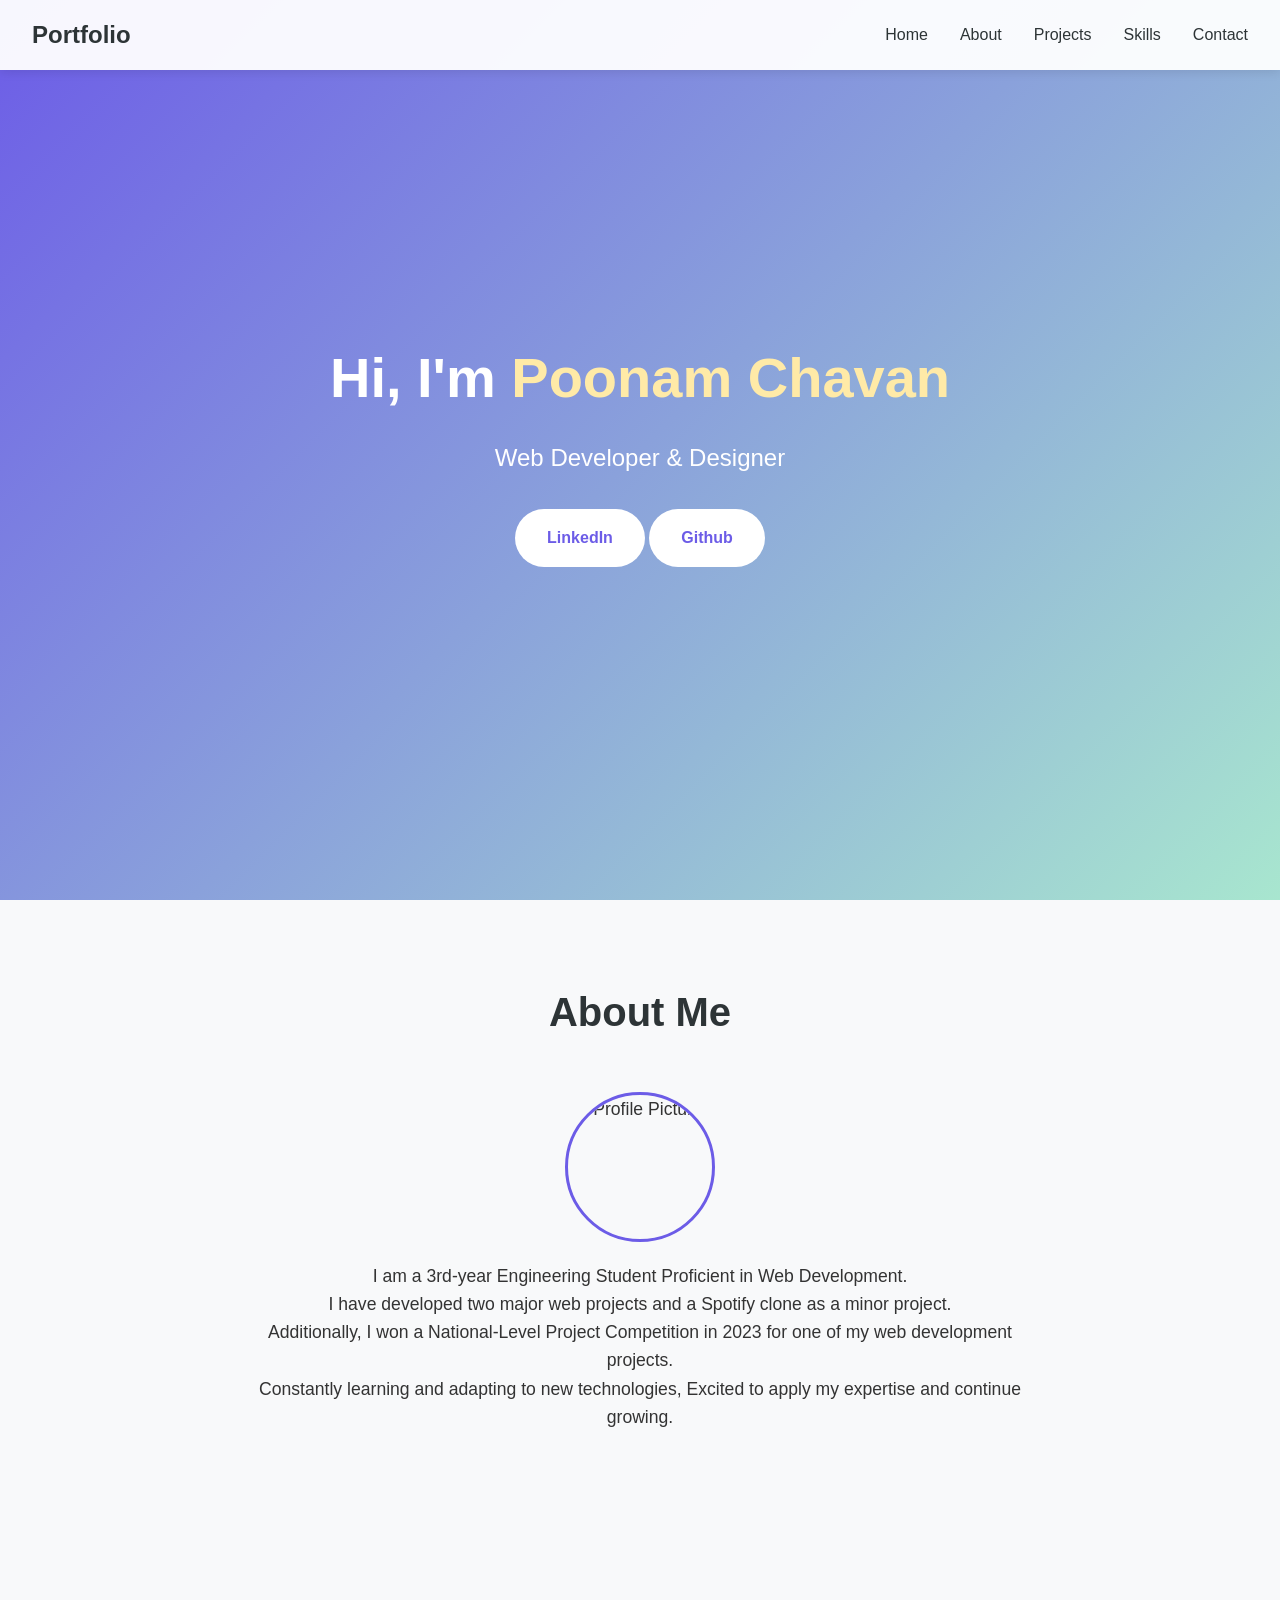
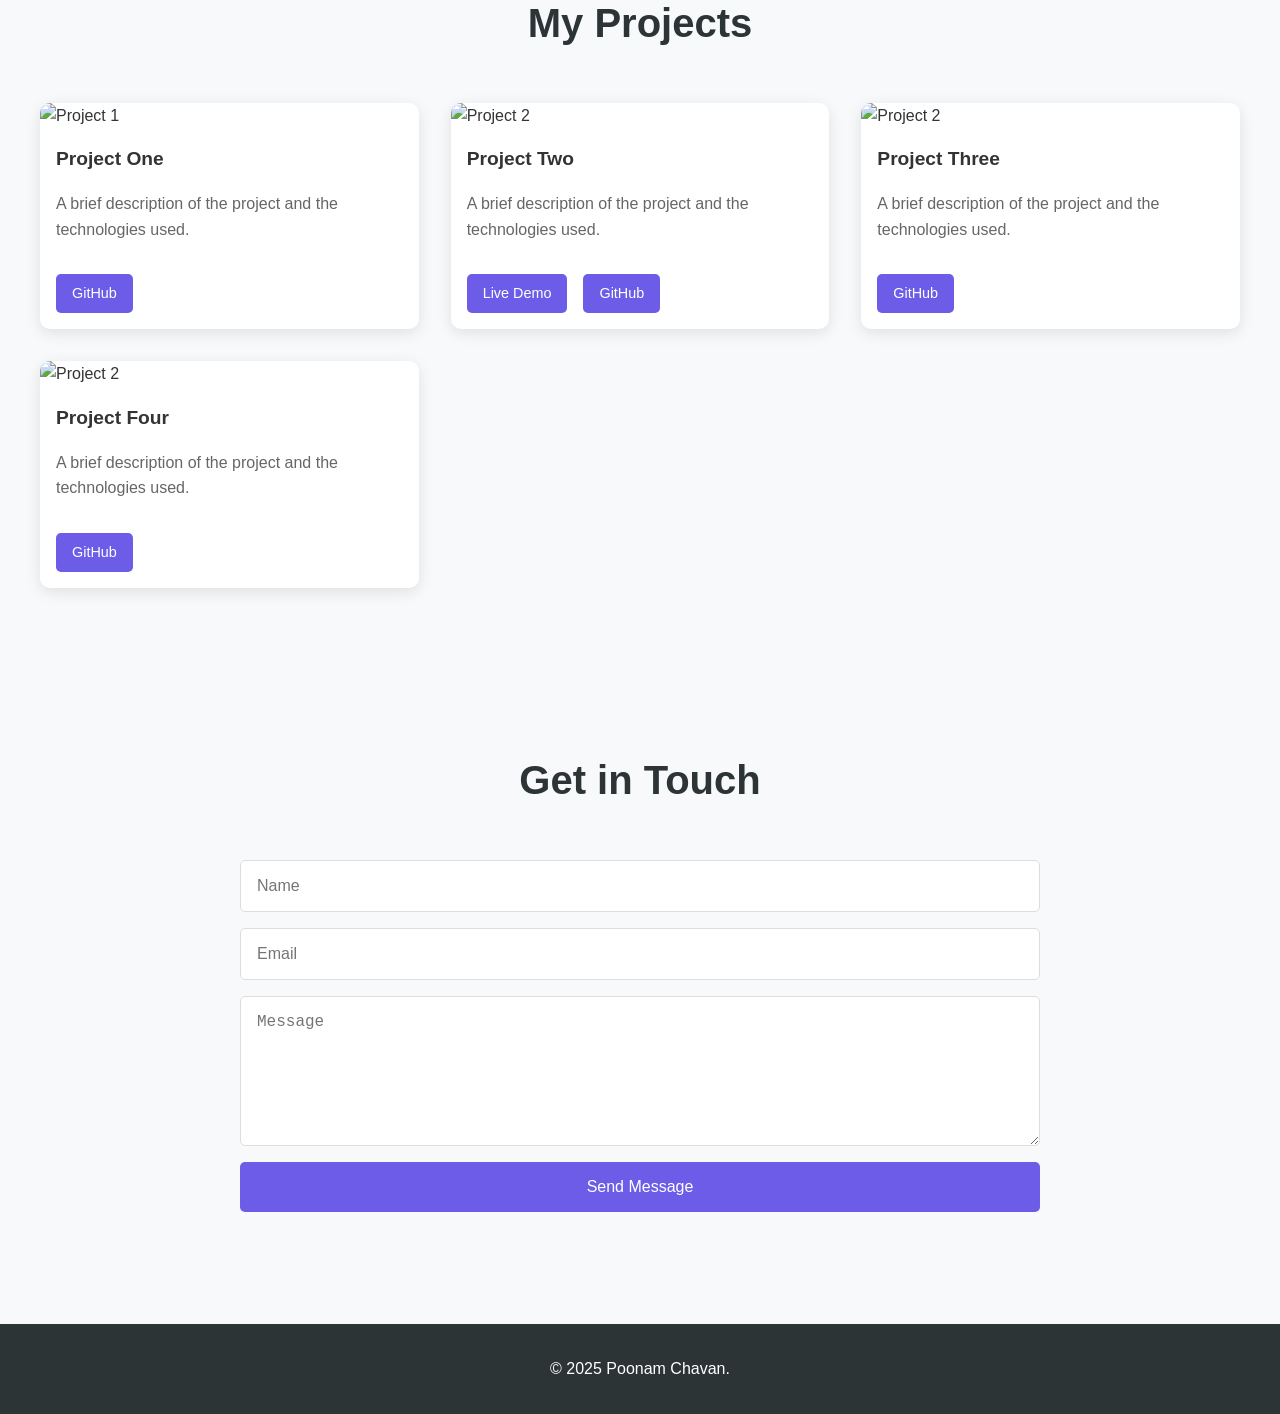
==== port.html @ b061b8d3 "ADDED FILES" ====
<!DOCTYPE html>
<html lang="en">
<head>
    <meta charset="UTF-8">
    <meta name="viewport" content="width=device-width, initial-scale=1.0">
    <title>My Portfolio</title>
    <link rel="stylesheet" href="port.css">
    <link rel="stylesheet" href="https://cdnjs.cloudflare.com/ajax/libs/font-awesome/6.4.0/css/all.min.css">
</head>
<body>
    <nav class="navbar">
        <div class="logo">Portfolio</div>
        <ul class="nav-links">
            <li><a href="#home">Home</a></li>
            <li><a href="#about">About</a></li>
            <li><a href="#projects">Projects</a></li>
            <li><a href="#skills">Skills</a></li>
            <li><a href="#contact">Contact</a></li>
        </ul>
    </nav>

    <section id="home" class="hero">
        <div class="hero-content">
            <h1>Hi, I'm <span class="highlight">Poonam Chavan</span></h1>
            
            <p class="tagline">Web Developer & Designer</p>
            <a href="https://www.linkedin.com/in/poonam-chavan0207" class="cta-button" target="_blank">LinkedIn</a>
            <a href="https://github.com/Poonam-0207" class="cta-button" target="_blank">Github</a>
        </div>
    </section>

    <section id="about" class="about">
        <h2>About Me</h2>
        <div class="about-content">
            <img src="poonam.jpg" alt="Profile Picture" class="profile-pic">  
            
            <div class="about-text">
                
                <p>I am a 3rd-year Engineering Student Proficient in Web Development.<br> I have developed two major web projects and a Spotify clone as a minor project. <br>Additionally, I won a National-Level Project Competition in 2023 for one of my web development projects. <br>Constantly learning and adapting to new technologies, Excited to apply my expertise and continue growing.</p>
            </div>
        </div>
    </section>

    <section id="projects" class="projects">
        <h2>My Projects</h2>
        <div class="project-grid">
            <div class="project-card">
                <img src="https://via.placeholder.com/350x200" alt="Project 1">
                <h3>Project One</h3>
                <p>A brief description of the project and the technologies used.</p>
                <div class="project-links">
                    
                    <a href="#" class="project-link">GitHub</a>
                </div>
            </div>
            <div class="project-card">
                <img src="https://via.placeholder.com/350x200" alt="Project 2">
                <h3>Project Two</h3>
                <p>A brief description of the project and the technologies used.</p>
                <div class="project-links">
                    <a href="https://poonam-0207.github.io/Spotify/" class="project-link" target="_blank">Live Demo</a>
                    <a href="https://github.com/Poonam-0207/Spotify.git" class="project-link" target="_blank">GitHub</a>
                </div>
            </div>
            <div class="project-card">
                <img src="https://via.placeholder.com/350x200" alt="Project 2">
                <h3>Project Three</h3>
                <p>A brief description of the project and the technologies used.</p>
                <div class="project-links">
                    <a href="https://github.com/Poonam-0207/Spotify.git" class="project-link" target="_blank">GitHub</a>
                </div>
            </div>
            <div class="project-card">
                <img src="https://via.placeholder.com/350x200" alt="Project 2">
                <h3>Project Four</h3>
                <p>A brief description of the project and the technologies used.</p>
                <div class="project-links">
                    <a href="https://github.com/Poonam-0207/Spotify.git" class="project-link" target="_blank">GitHub</a>
                </div>
            </div>
        </div>
    </section>

    <section id="contact" class="contact">
        <h2>Get in Touch</h2>
        <div class="contact-content">
            <form class="contact-form" onsubmit="return validateForm(event)">
                <input type="text" id="name" placeholder="Name" required>
                <input type="email" id="email" placeholder="Email" required>
                <textarea id="message" placeholder="Message" required></textarea>
                <button type="submit" class="submit-btn">Send Message</button>
            </form>
            <p id="success-message" class="success-message"></p>
        </div>
    </section>

    <footer>
        <p>&copy; 2025 Poonam Chavan.</p>
        </footer>

    <script src="script.js"></script>
</body>
</html>
---- port.css ----
/* Reset and base styles */
* {
    margin: 0;
    padding: 0;
    box-sizing: border-box;
}

html {
    scroll-behavior: smooth;
}

body {
    font-family: 'Segoe UI', Tahoma, Geneva, Verdana, sans-serif;
    line-height: 1.6;
    color: #333;
    background-color: #f8f9fa;
}

/* Navigation */
.navbar {
    position: fixed;
    top: 0;
    width: 100%;
    background-color: rgba(255, 255, 255, 0.95);
    padding: 1rem 2rem;
    display: flex;
    justify-content: space-between;
    align-items: center;
    box-shadow: 0 2px 10px rgba(0, 0, 0, 0.1);
    z-index: 1000;
}

.logo {
    font-size: 1.5rem;
    font-weight: bold;
    color: #2d3436;
}

.nav-links {
    display: flex;
    list-style: none;
    gap: 2rem;
}

.nav-links a {
    text-decoration: none;
    color: #2d3436;
    font-weight: 500;
    transition: color 0.3s ease;
}

.nav-links a:hover {
    color: #0984e3;
}

/* Hero Section */
.hero {
    height: 100vh;
    display: flex;
    align-items: center;
    justify-content: center;
    background: linear-gradient(135deg, #6c5ce7, #a8e6cf);
    color: white;
    text-align: center;
    padding: 0 1rem;
}

.hero-content h1 {
    font-size: 3.5rem;
    margin-bottom: 1rem;
    animation: fadeInUp 1s ease;
}

.highlight {
    color: #ffeaa7;
}

.tagline {
    font-size: 1.5rem;
    margin-bottom: 2rem;
    animation: fadeInUp 1s ease 0.2s;
    opacity: 0;
    animation-fill-mode: forwards;
}

.cta-button {
    display: inline-block;
    padding: 1rem 2rem;
    background-color: #fff;
    color: #6c5ce7;
    text-decoration: none;
    border-radius: 30px;
    font-weight: bold;
    transition: transform 0.3s ease;
    animation: fadeInUp 1s ease 0.4s;
    opacity: 0;
    animation-fill-mode: forwards;
}

.cta-button:hover {
    transform: translateY(-3px);
}

/* Sections */
section {
    padding: 5rem 2rem;
}

h2 {
    text-align: center;
    font-size: 2.5rem;
    margin-bottom: 3rem;
    color: #2d3436;
}

/* About Section */
.about-content {
    max-width: 800px;
    margin: 0 auto;
    text-align: center;
    font-size: 1.1rem;
}

/* Projects Section */
.project-grid {
    display: grid;
    grid-template-columns: repeat(auto-fit, minmax(300px, 1fr));
    gap: 2rem;
    max-width: 1200px;
    margin: 0 auto;
}

.project-card {
    background: white;
    border-radius: 10px;
    overflow: hidden;
    box-shadow: 0 4px 15px rgba(0, 0, 0, 0.1);
    transition: transform 0.3s ease;
}

.project-card:hover {
    transform: translateY(-10px);
}

.project-card img {
    width: 100%;
    height: 200px;
    object-fit: cover;
}

.project-card h3 {
    padding: 1rem;
    font-size: 1.2rem;
}

.project-card p {
    padding: 0 1rem 1rem;
    color: #666;
}

.project-links {
    padding: 1rem;
    display: flex;
    gap: 1rem;
}

.project-link {
    padding: 0.5rem 1rem;
    background-color: #6c5ce7;
    color: white;
    text-decoration: none;
    border-radius: 5px;
    font-size: 0.9rem;
    transition: background-color 0.3s ease;
}

.project-link:hover {
    background-color: #5f4dd1;
}

/* Skills Section */
.skills-grid {
    display: grid;
    grid-template-columns: repeat(auto-fit, minmax(150px, 1fr));
    gap: 2rem;
    max-width: 1000px;
    margin: 0 auto;
}

.skill-card {
    background: white;
    padding: 2rem;
    border-radius: 10px;
    text-align: center;
    box-shadow: 0 4px 15px rgba(0, 0, 0, 0.1);
    transition: transform 0.3s ease;
}

.skill-card:hover {
    transform: translateY(-5px);
}

.skill-card i {
    font-size: 3rem;
    margin-bottom: 1rem;
    color: #6c5ce7;
}

/* Contact Section */
.contact-content {
    max-width: 800px;
    margin: 0 auto;
}

.contact-form {
    display: flex;
    flex-direction: column;
    gap: 1rem;
    margin-bottom: 2rem;
}

.contact-form input,
.contact-form textarea {
    padding: 1rem;
    border: 1px solid #ddd;
    border-radius: 5px;
    font-size: 1rem;
}

.contact-form textarea {
    height: 150px;
    resize: vertical;
}

.submit-btn {
    padding: 1rem 2rem;
    background-color: #6c5ce7;
    color: white;
    border: none;
    border-radius: 5px;
    cursor: pointer;
    font-size: 1rem;
    transition: background-color 0.3s ease;
}

.submit-btn:hover {
    background-color: #5f4dd1;
}

.social-links {
    display: flex;
    justify-content: center;
    gap: 2rem;
    margin-top: 2rem;
}

.social-links a {
    color: #2d3436;
    font-size: 1.5rem;
    transition: color 0.3s ease;
}

.social-links a:hover {
    color: #6c5ce7;
}

/* Footer */
footer {
    text-align: center;
    padding: 2rem;
    background-color: #2d3436;
    color: white;
}

/* Animations */
@keyframes fadeInUp {
    from {
        opacity: 0;
        transform: translateY(20px);
    }
    to {
        opacity: 1;
        transform: translateY(0);
    }
}

/* Media Queries */
@media (max-width: 768px) {
    .navbar {
        padding: 1rem;
    }

    .nav-links {
        display: none;
    }

    .hero-content h1 {
        font-size: 2.5rem;
    }

    .tagline {
        font-size: 1.2rem;
    }

    section {
        padding: 3rem 1rem;
    }

    h2 {
        font-size: 2rem;
    }
}
/* Profile Picture */
.profile-pic {
    display: block;
    margin: 0 auto;
    width: 150px;
    height: 150px;
    border-radius: 50%;
    border: 3px solid #6c5ce7;
    margin-bottom: 20px;
}

/* Success Message */
.success-message {
    color: green;
    font-weight: bold;
    display: none;
    text-align: center;
    margin-top: 10px;
}

/* Updated Contact Form */
.contact-form {
    display: flex;
    flex-direction: column;
    gap: 1rem;
}

.contact-form input,
.contact-form textarea {
    padding: 1rem;
    border: 1px solid #ddd;
    border-radius: 5px;
    font-size: 1rem;
    width: 100%;
}

.submit-btn {
    padding: 1rem 2rem;
    background-color: #6c5ce7;
    color: white;
    border: none;
    border-radius: 5px;
    cursor: pointer;
    font-size: 1rem;
    transition: background-color 0.3s ease;
}

.submit-btn:hover {
    background-color: #5f4dd1;
}

/* Updated Footer */
footer {
    text-align: center;
    padding: 2rem;
    background-color: #2d3436;
    color: white;
}
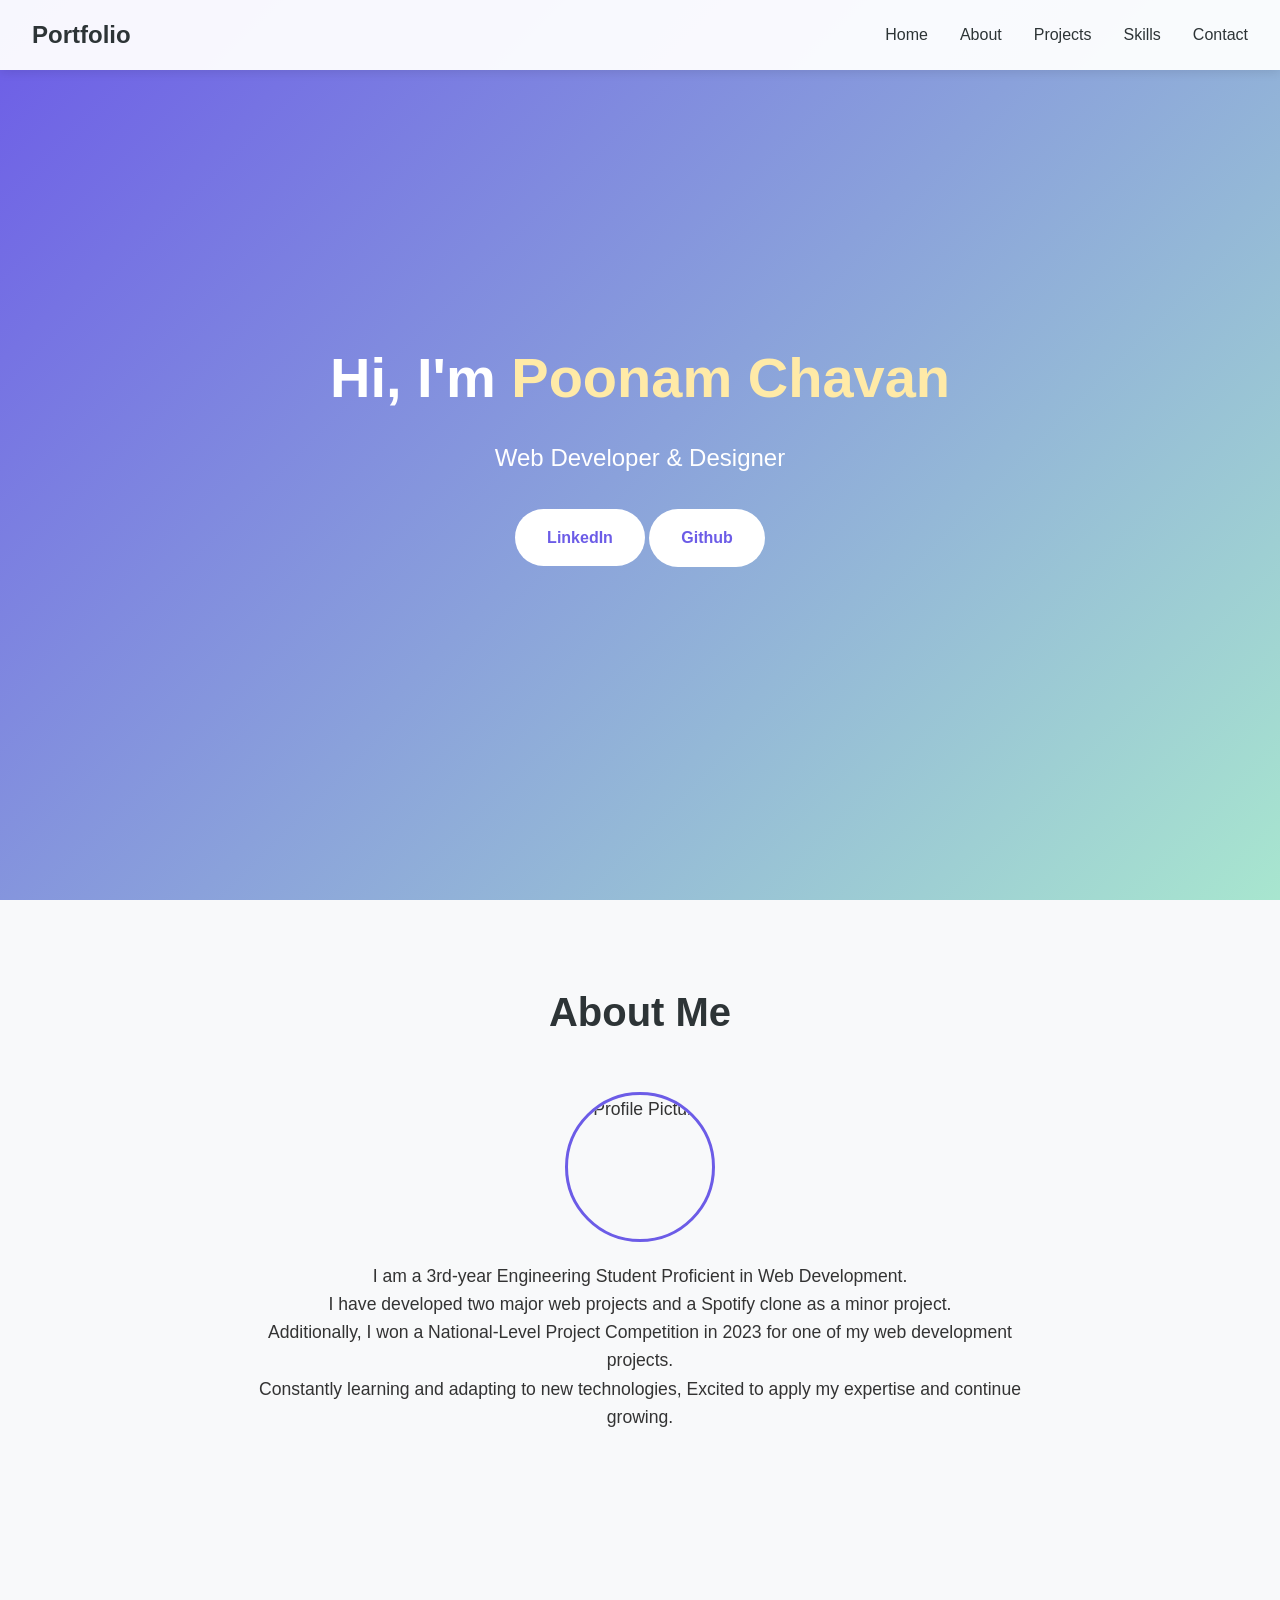
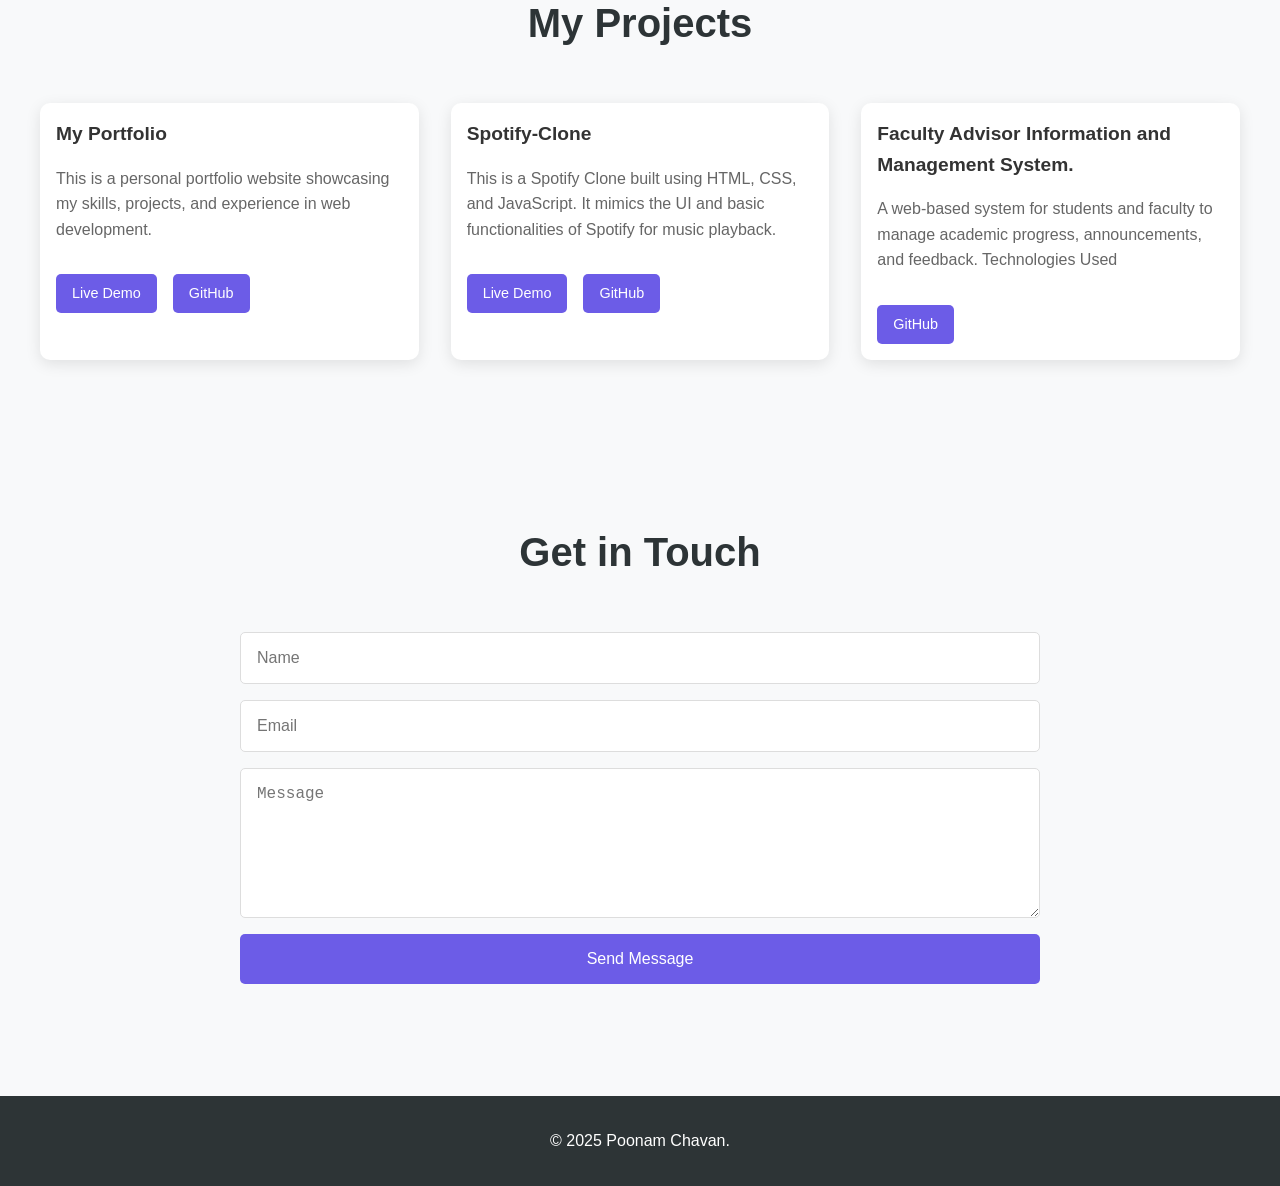
==== commit 4b3c9045: "ADDED FILES" ====
--- a/port.html
+++ b/port.html
@@ -45,37 +45,28 @@
         <h2>My Projects</h2>
         <div class="project-grid">
             <div class="project-card">
-                <img src="https://via.placeholder.com/350x200" alt="Project 1">
-                <h3>Project One</h3>
-                <p>A brief description of the project and the technologies used.</p>
+                <h3>My Portfolio</h3>
+                <p> This is a personal portfolio website showcasing my skills, projects, and experience in web development.</p>
                 <div class="project-links">
-                    
-                    <a href="#" class="project-link">GitHub</a>
+                    <a href="https://poonam-0207.github.io/portfolio/" class="project-link" target="_blank">Live Demo</a>
+                    <a href="https://github.com/Poonam-0207/portfolio.git" class="project-link">GitHub</a>
                 </div>
             </div>
             <div class="project-card">
-                <img src="https://via.placeholder.com/350x200" alt="Project 2">
-                <h3>Project Two</h3>
-                <p>A brief description of the project and the technologies used.</p>
+                <h3>Spotify-Clone</h3>
+                <p>This is a Spotify Clone built using HTML, CSS, and JavaScript. It mimics the UI and basic functionalities of Spotify for music playback.</p>
                 <div class="project-links">
                     <a href="https://poonam-0207.github.io/Spotify/" class="project-link" target="_blank">Live Demo</a>
                     <a href="https://github.com/Poonam-0207/Spotify.git" class="project-link" target="_blank">GitHub</a>
                 </div>
             </div>
             <div class="project-card">
-                <img src="https://via.placeholder.com/350x200" alt="Project 2">
-                <h3>Project Three</h3>
-                <p>A brief description of the project and the technologies used.</p>
+                <h3>Faculty Advisor Information and Management System.</h3>
+                <p>A web-based system for students and faculty to manage academic progress, announcements, and feedback.
+                    Technologies Used
+                    </p>
                 <div class="project-links">
-                    <a href="https://github.com/Poonam-0207/Spotify.git" class="project-link" target="_blank">GitHub</a>
-                </div>
-            </div>
-            <div class="project-card">
-                <img src="https://via.placeholder.com/350x200" alt="Project 2">
-                <h3>Project Four</h3>
-                <p>A brief description of the project and the technologies used.</p>
-                <div class="project-links">
-                    <a href="https://github.com/Poonam-0207/Spotify.git" class="project-link" target="_blank">GitHub</a>
+                    <a href="https://github.com/Poonam-0207/ProjectFac.git" class="project-link" target="_blank">GitHub</a>
                 </div>
             </div>
         </div>
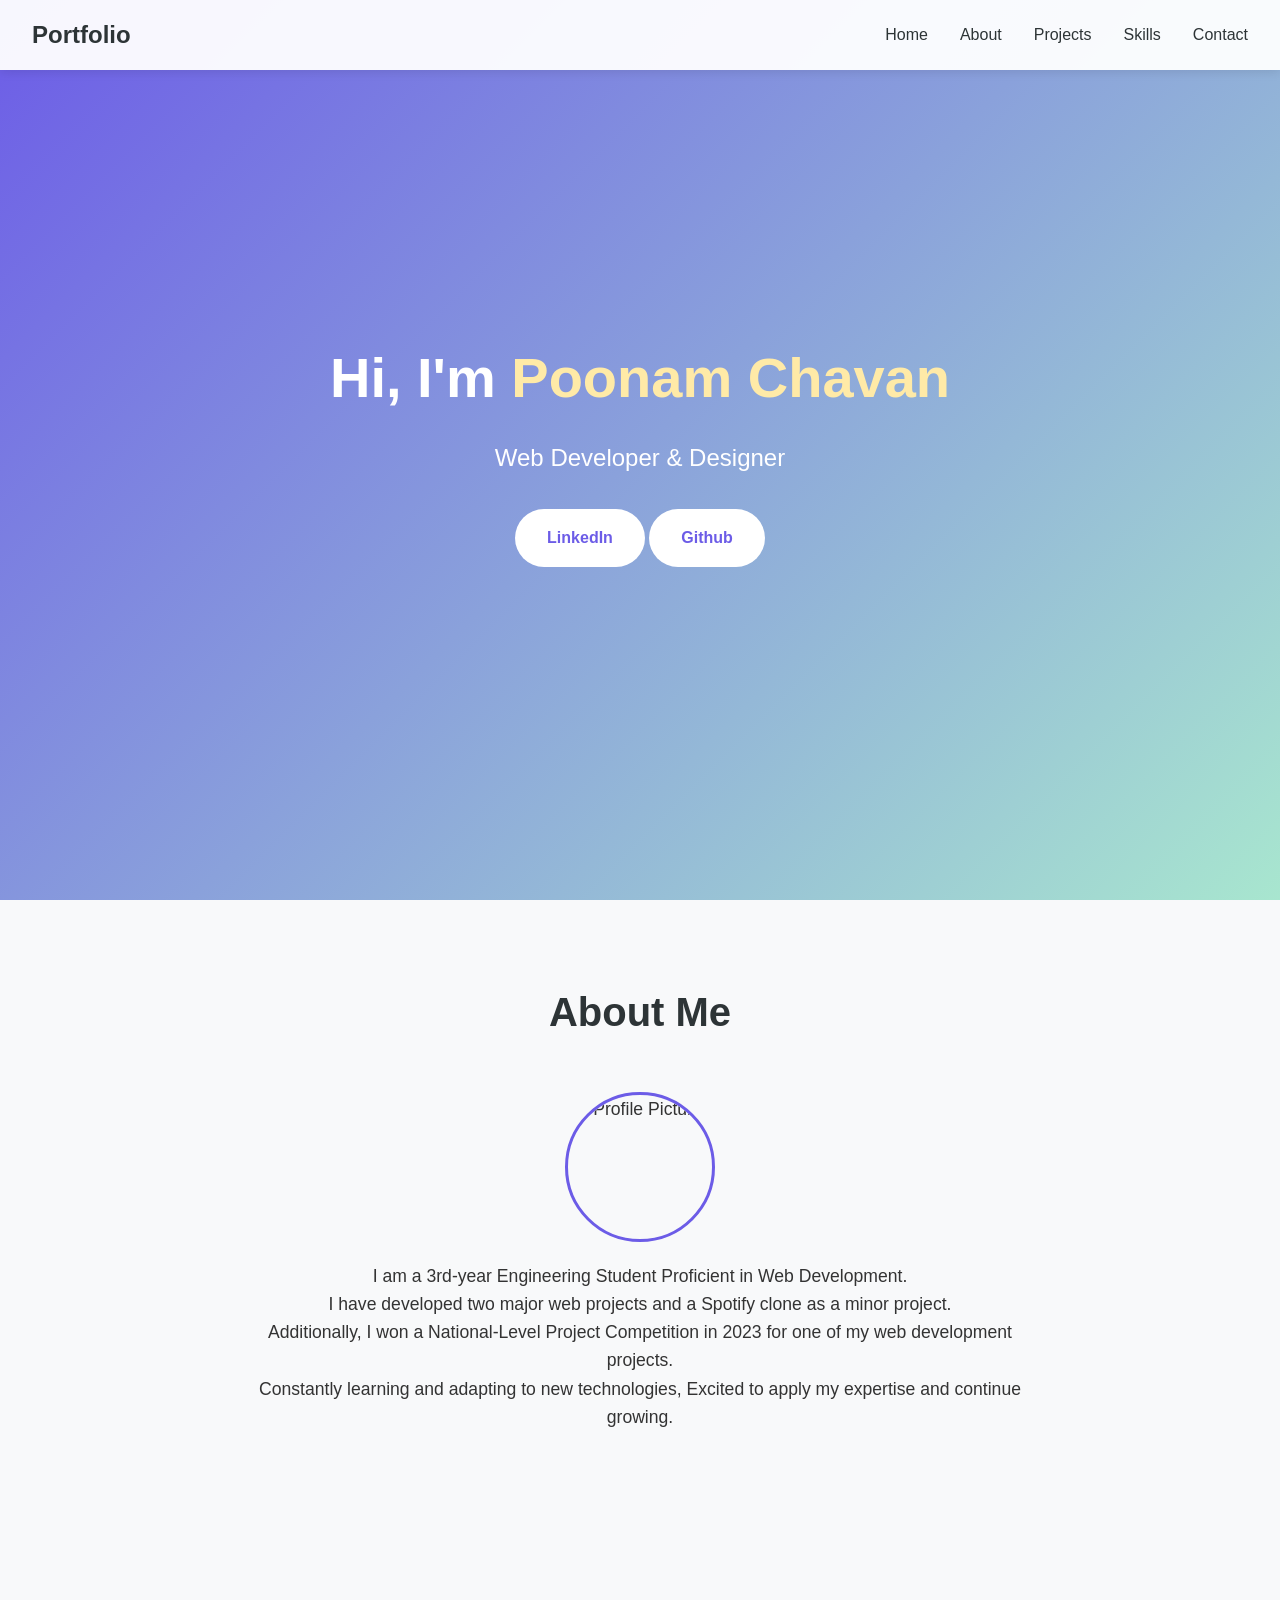
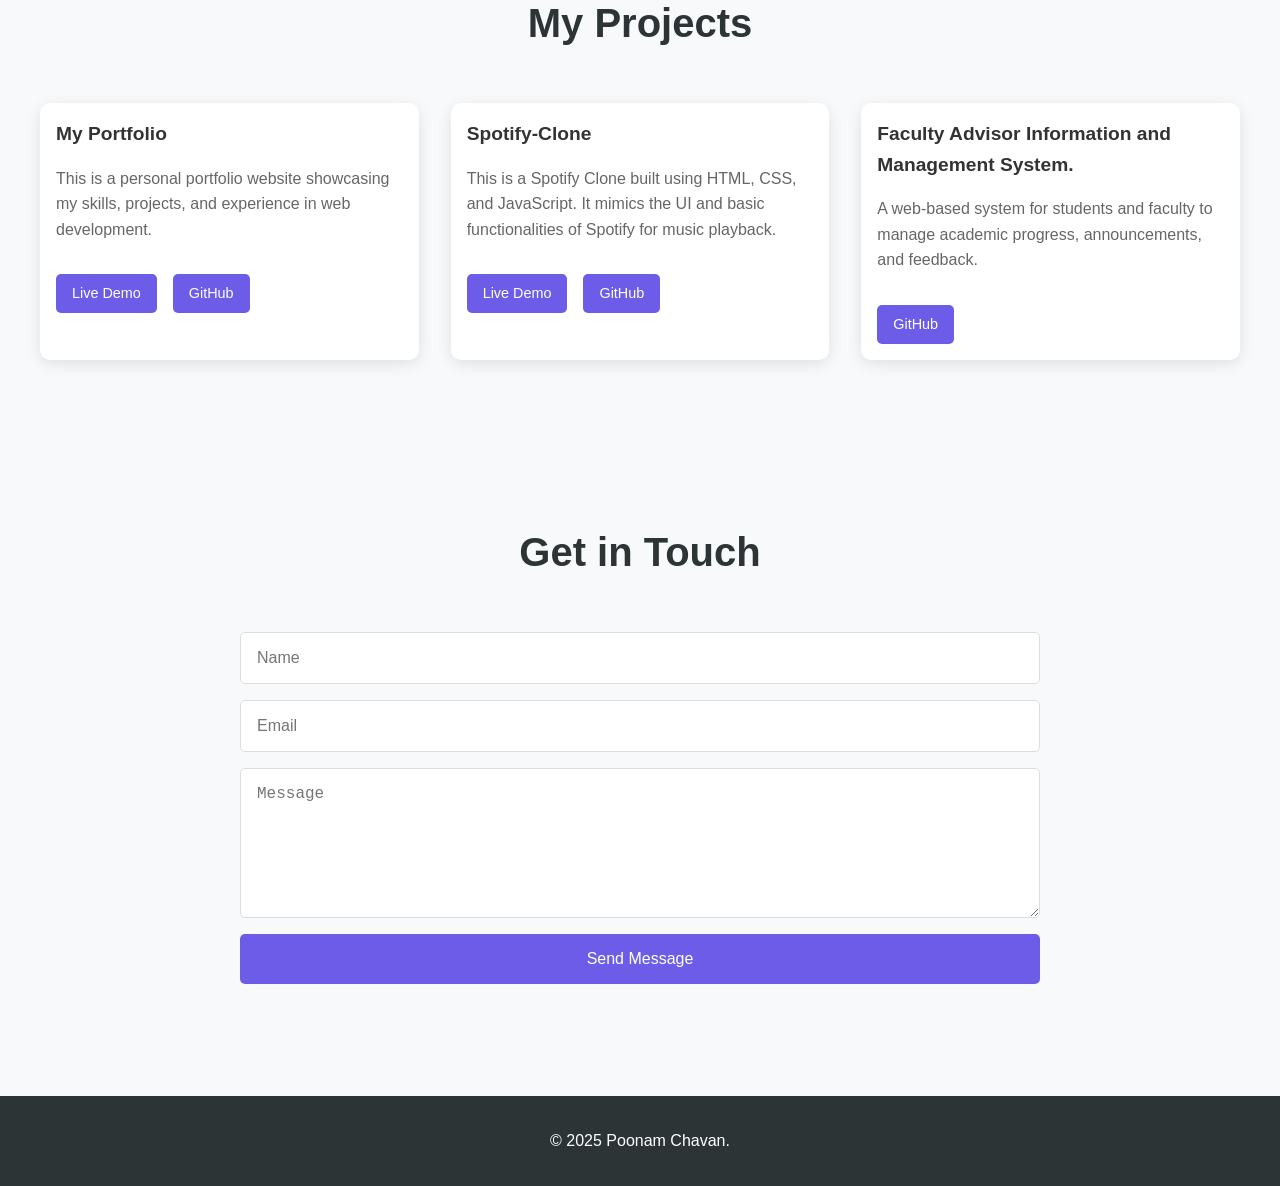
==== commit db16e2f6: "ADDED FILES" ====
--- a/port.html
+++ b/port.html
@@ -63,7 +63,6 @@
             <div class="project-card">
                 <h3>Faculty Advisor Information and Management System.</h3>
                 <p>A web-based system for students and faculty to manage academic progress, announcements, and feedback.
-                    Technologies Used
                     </p>
                 <div class="project-links">
                     <a href="https://github.com/Poonam-0207/ProjectFac.git" class="project-link" target="_blank">GitHub</a>
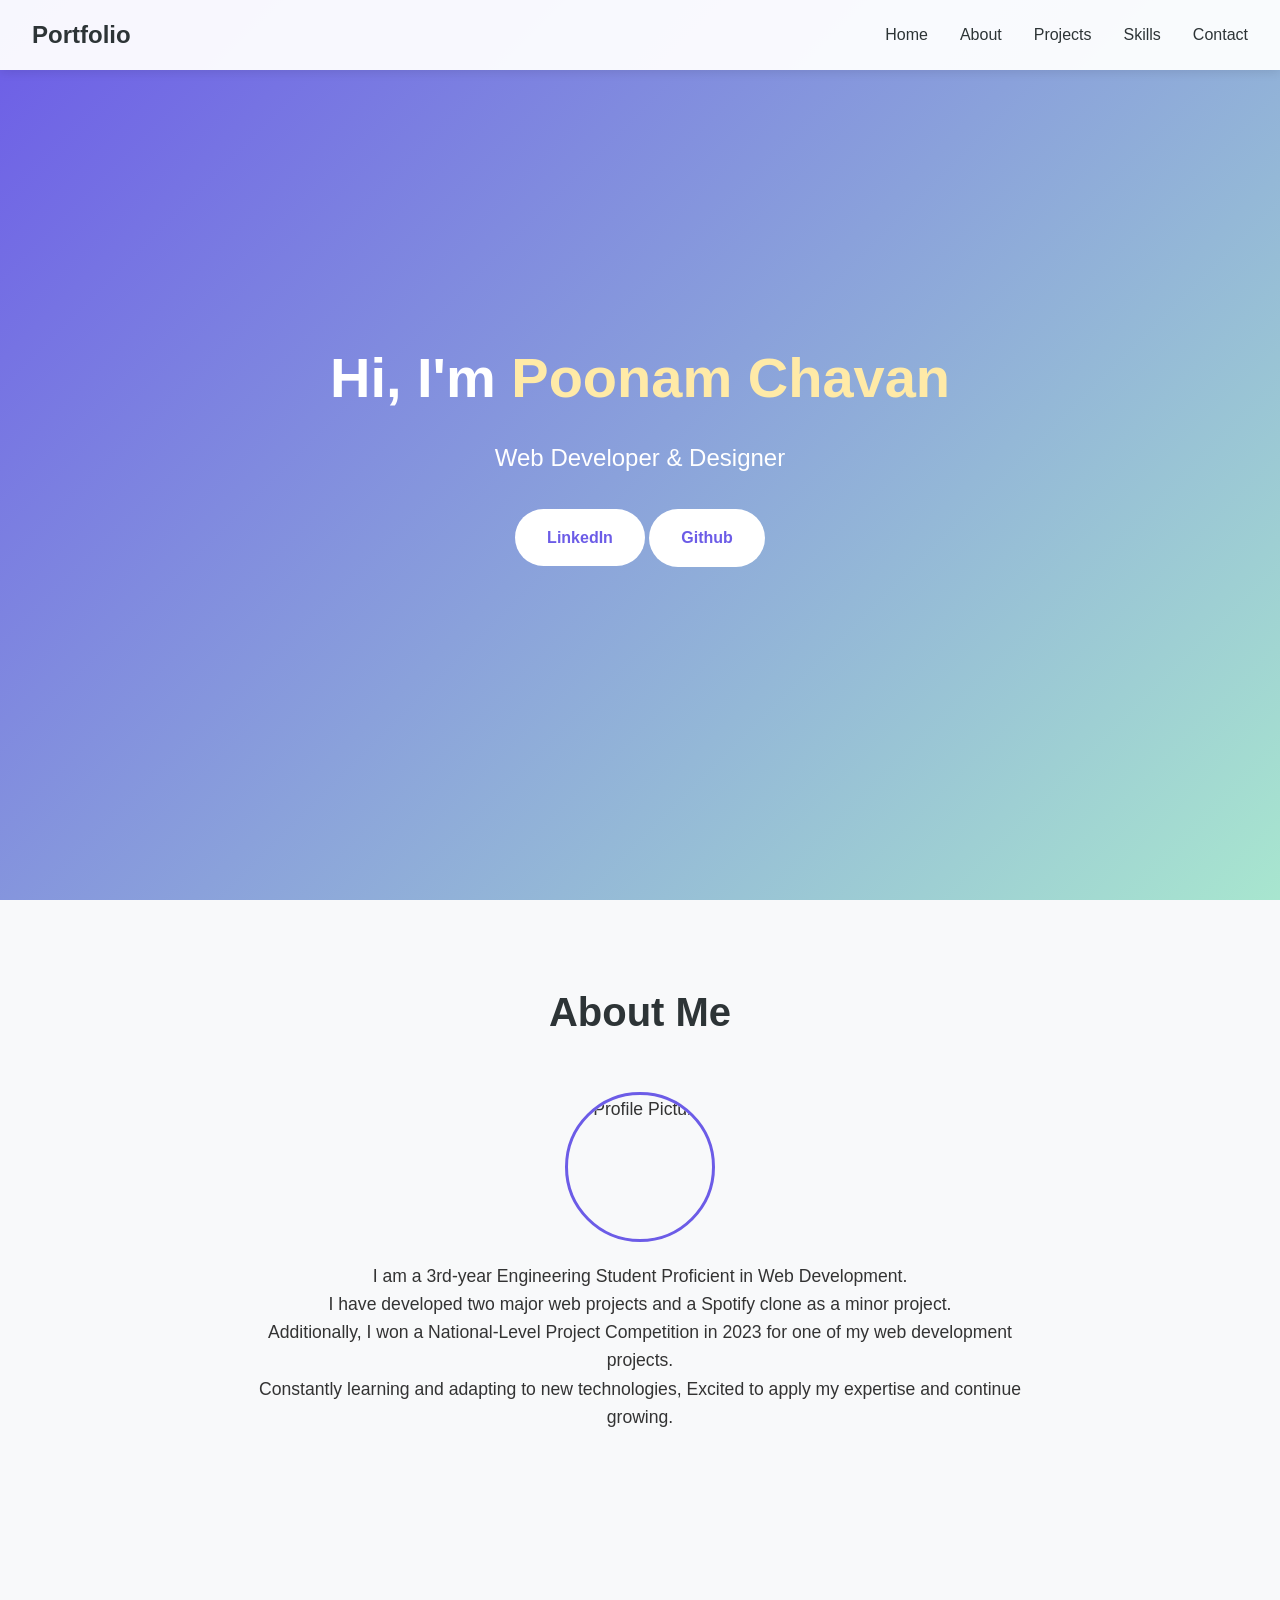
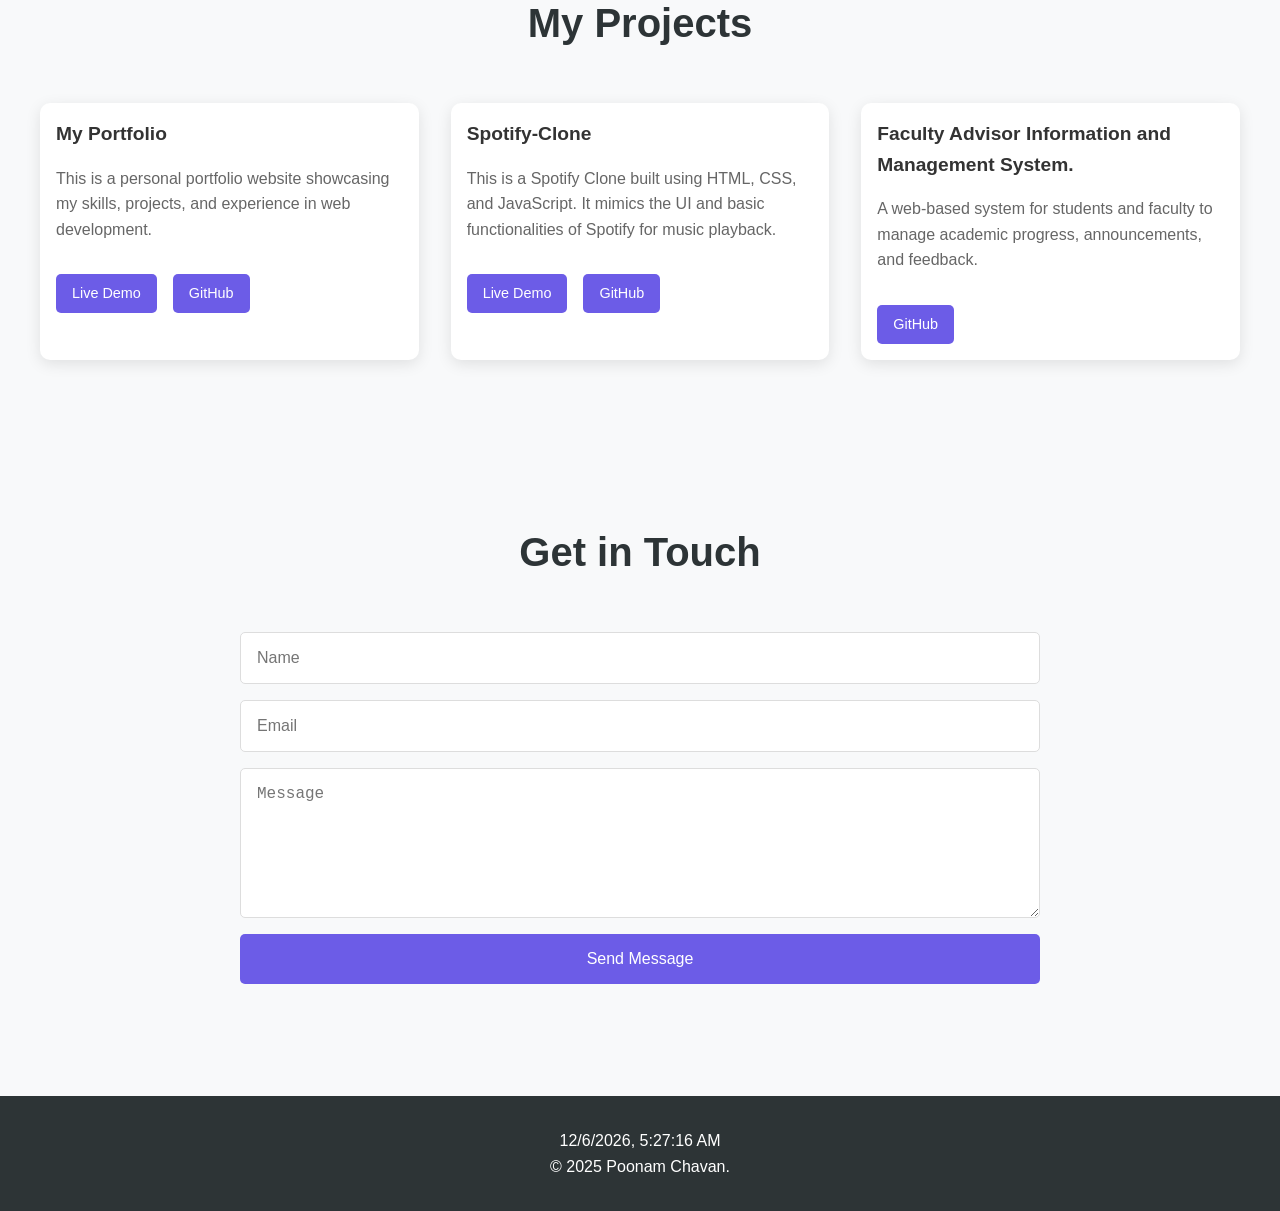
==== commit 5267599e: "ADDED FILES" ====
--- a/port.html
+++ b/port.html
@@ -85,6 +85,7 @@
     </section>
 
     <footer>
+        <div id="current-time"></div>
         <p>&copy; 2025 Poonam Chavan.</p>
         </footer>
 
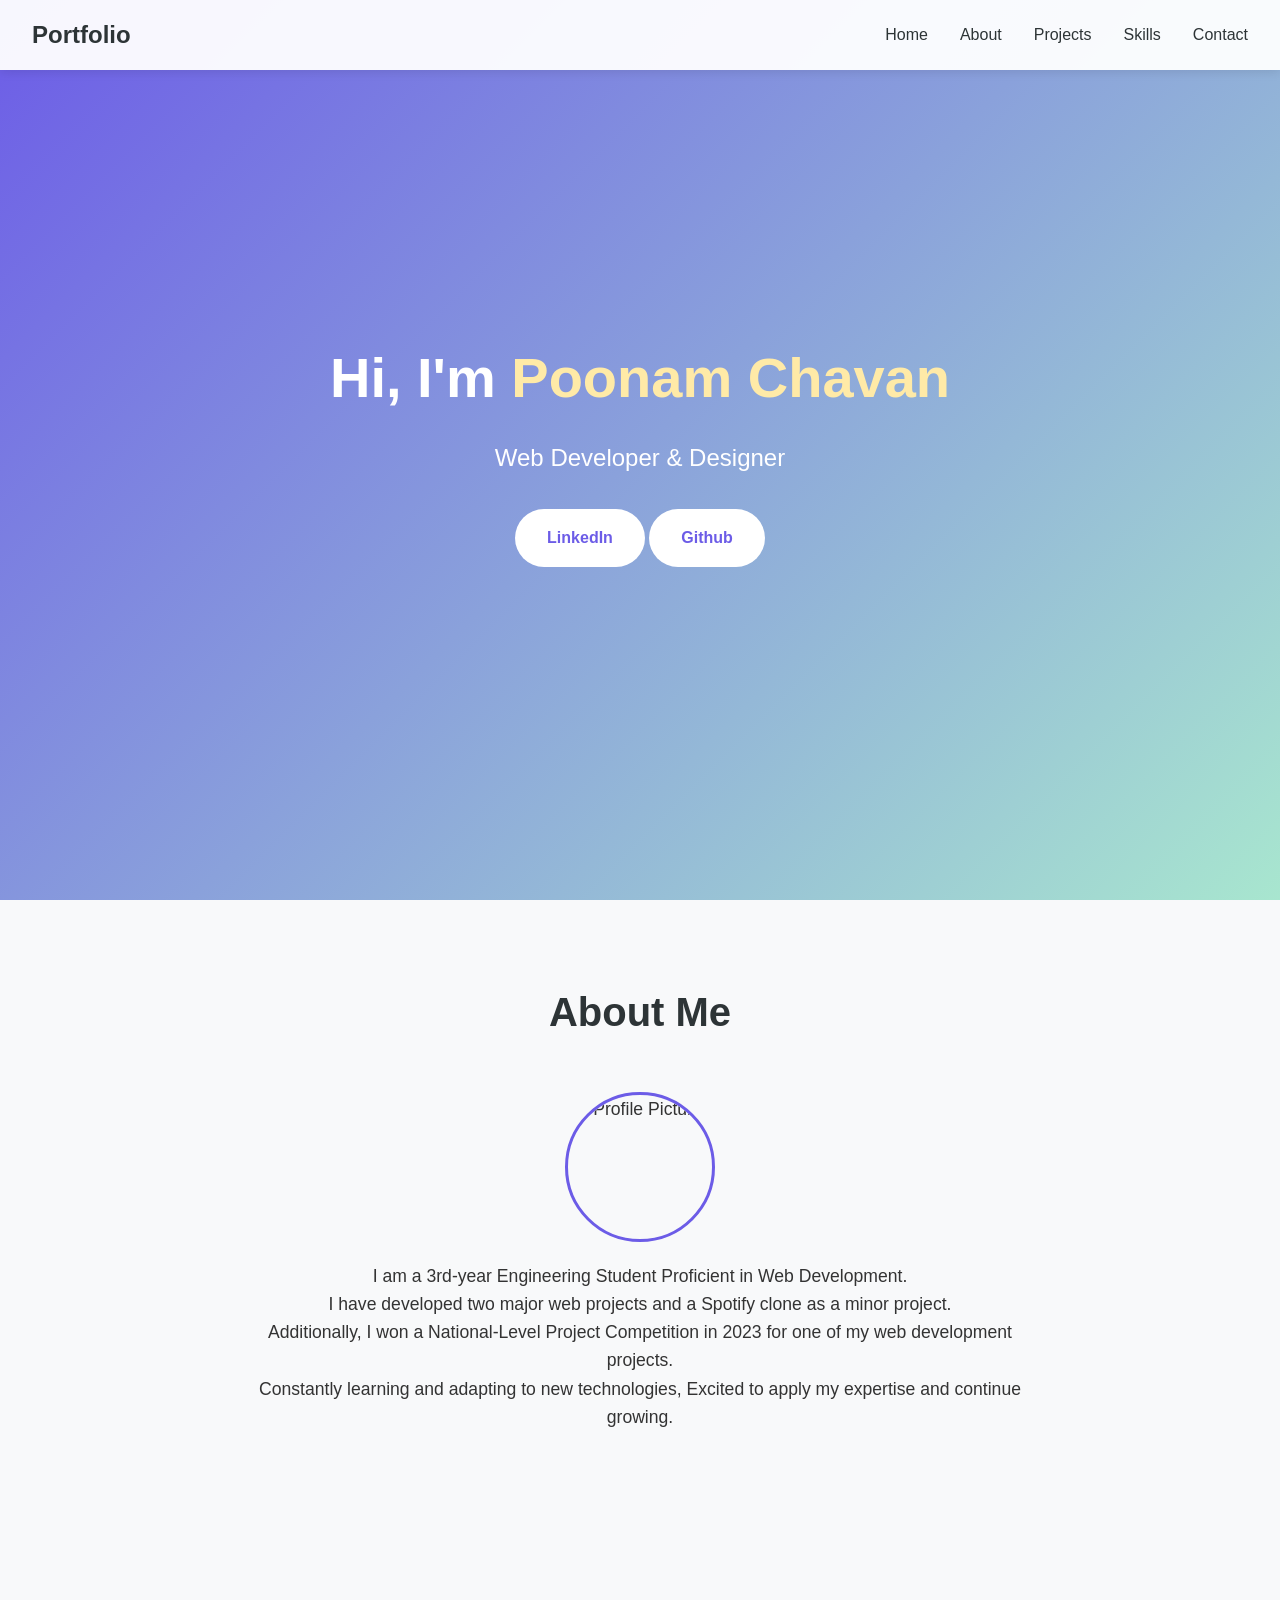
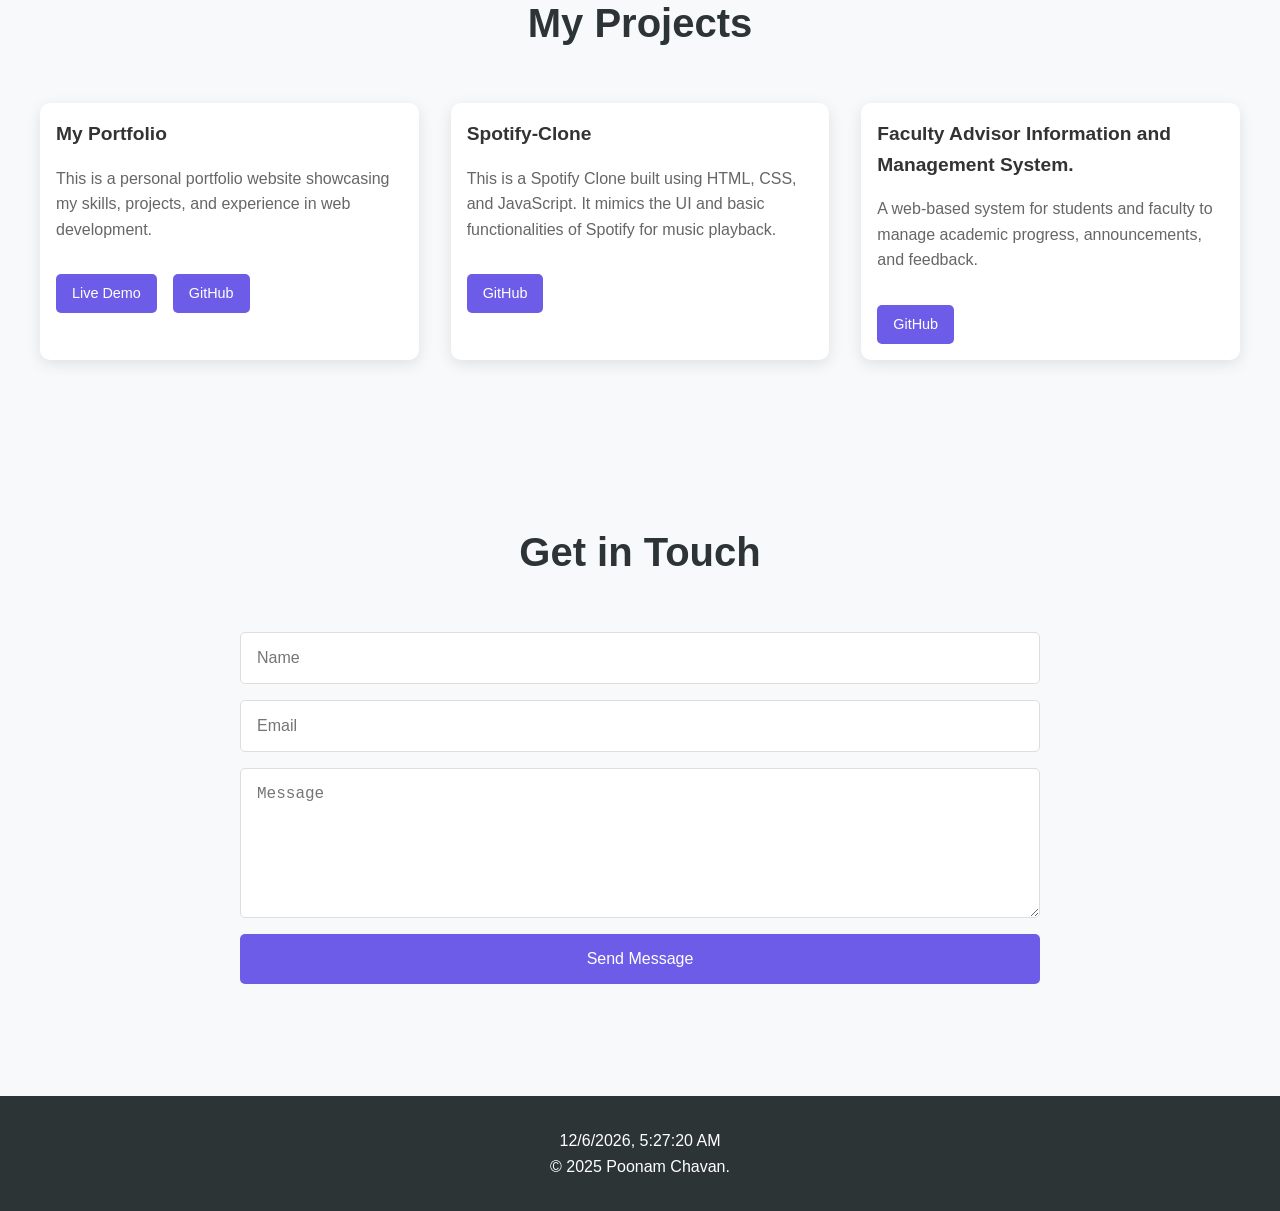
==== commit e360ab87: "ADDED FILES" ====
--- a/port.html
+++ b/port.html
@@ -56,7 +56,6 @@
                 <h3>Spotify-Clone</h3>
                 <p>This is a Spotify Clone built using HTML, CSS, and JavaScript. It mimics the UI and basic functionalities of Spotify for music playback.</p>
                 <div class="project-links">
-                    <a href="https://poonam-0207.github.io/Spotify/" class="project-link" target="_blank">Live Demo</a>
                     <a href="https://github.com/Poonam-0207/Spotify.git" class="project-link" target="_blank">GitHub</a>
                 </div>
             </div>
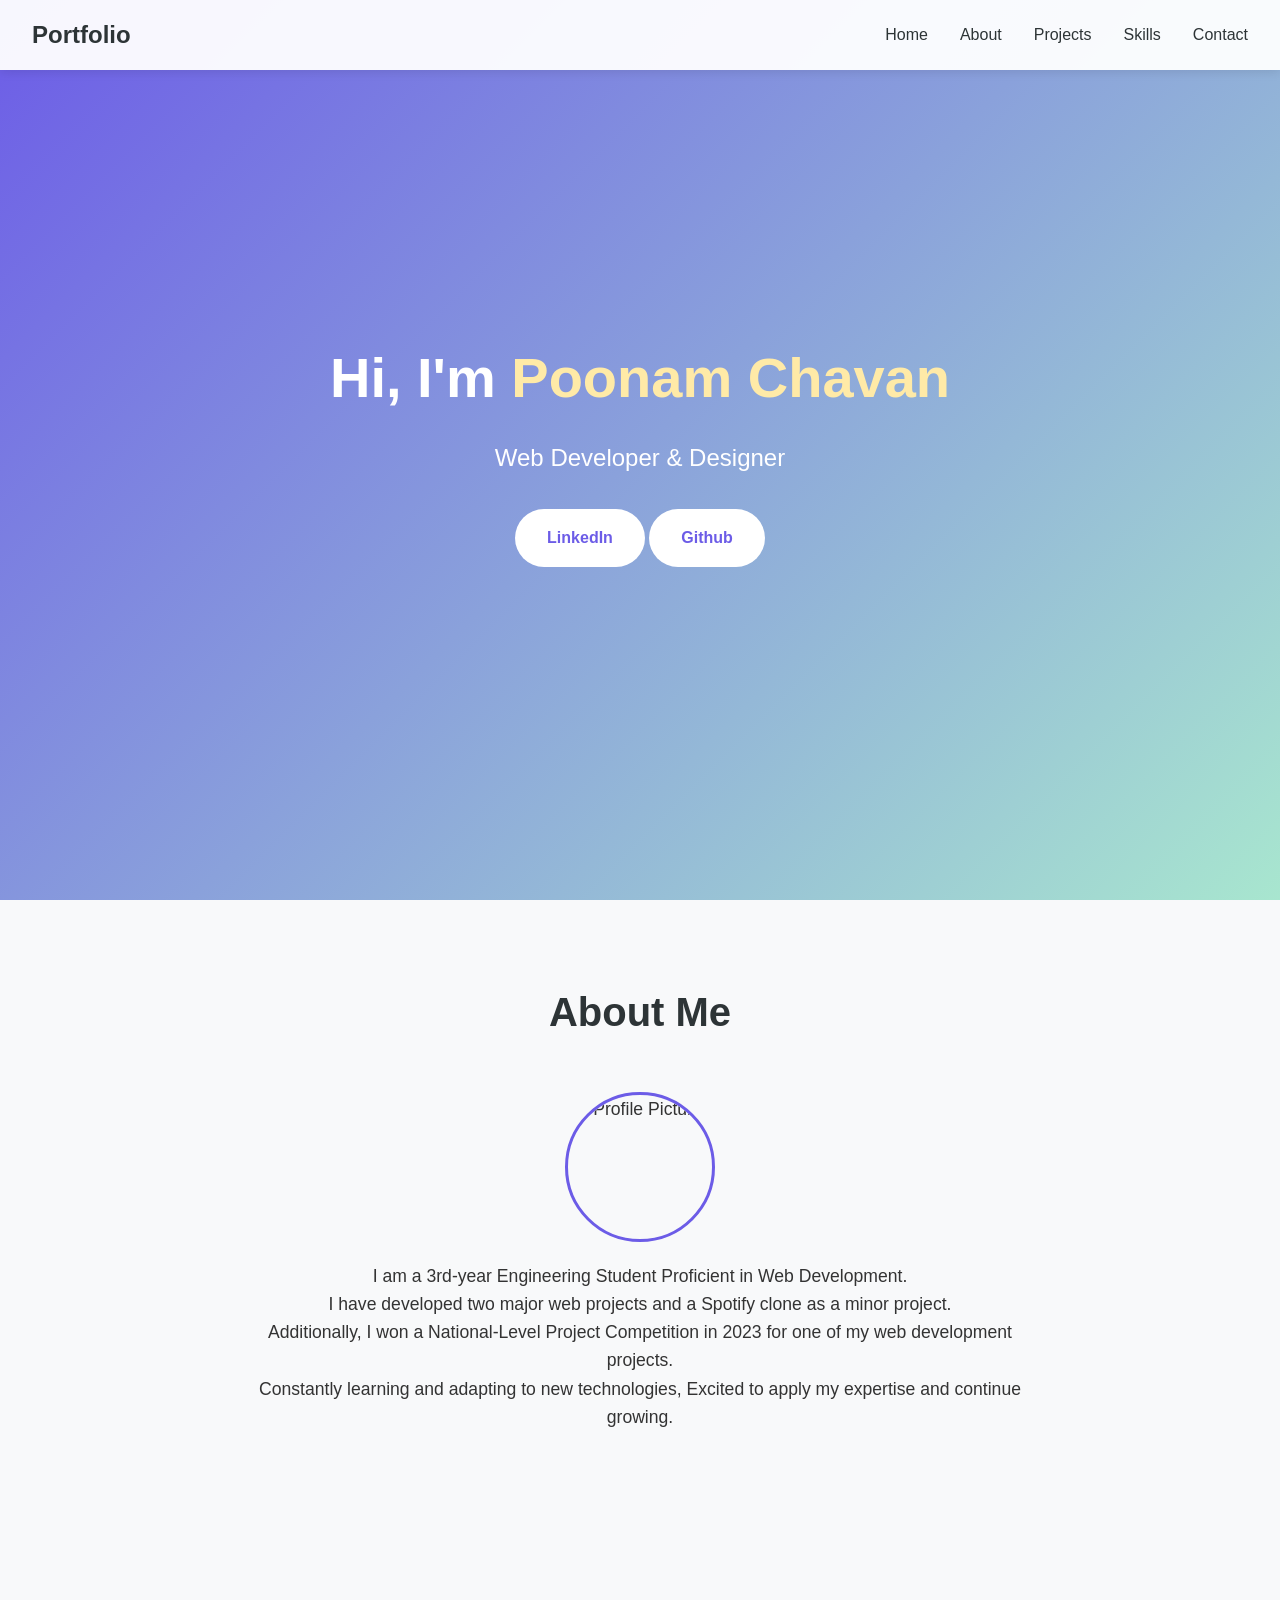
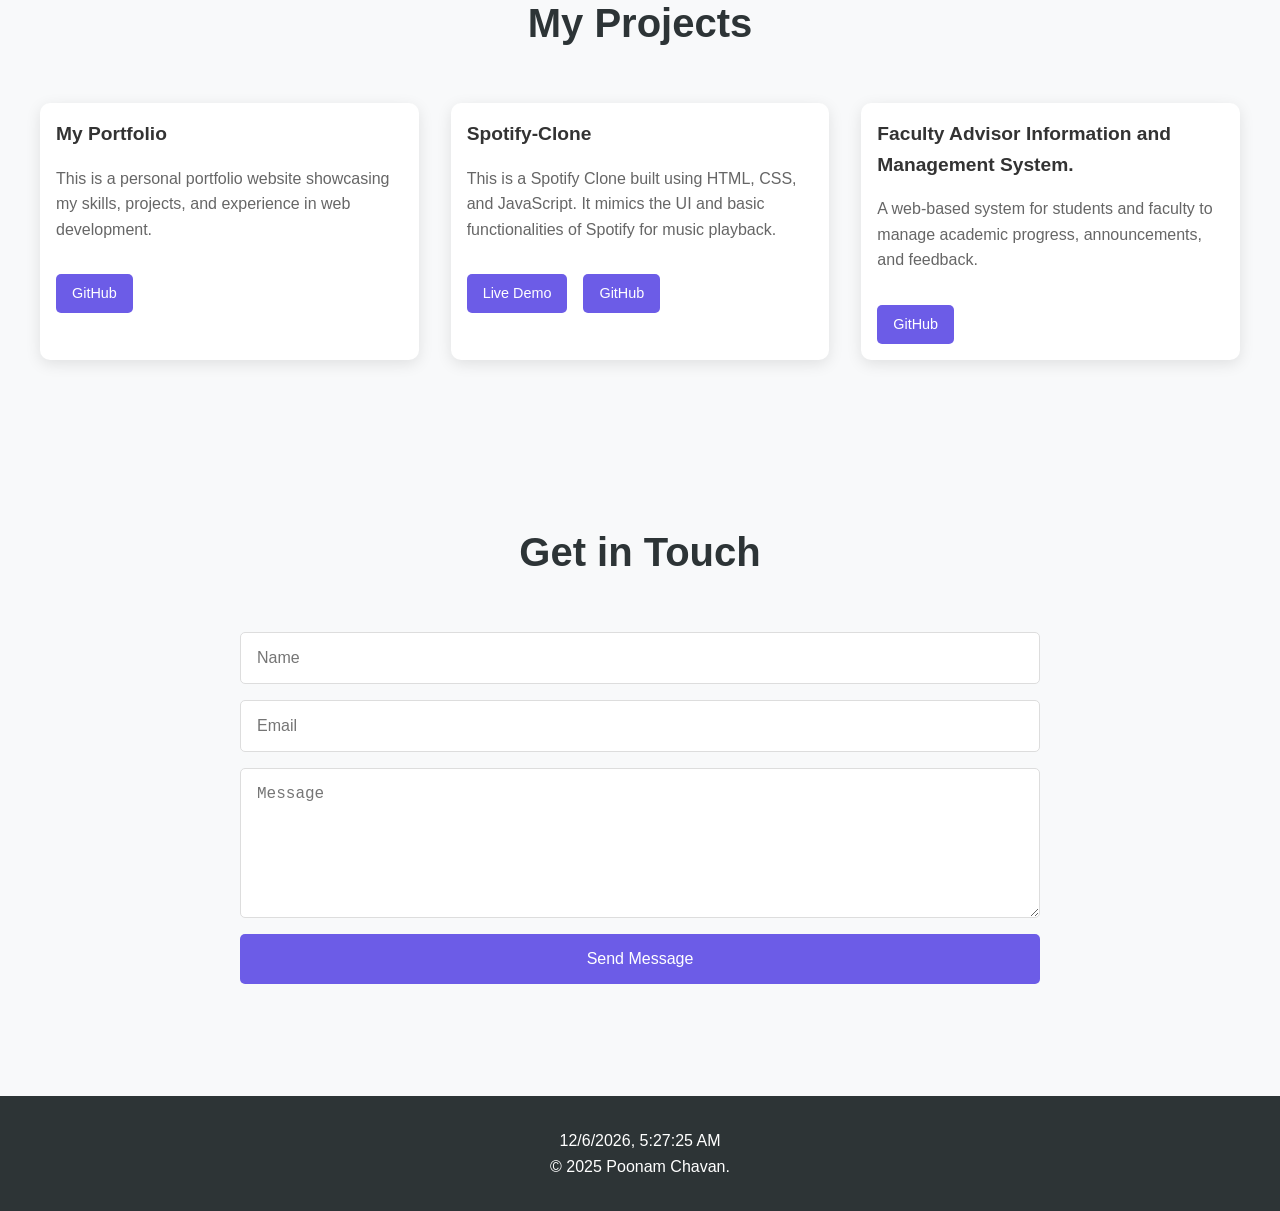
==== commit f1b5d7a8: "ADDED FILES" ====
--- a/port.html
+++ b/port.html
@@ -48,7 +48,6 @@
                 <h3>My Portfolio</h3>
                 <p> This is a personal portfolio website showcasing my skills, projects, and experience in web development.</p>
                 <div class="project-links">
-                    <a href="https://poonam-0207.github.io/portfolio/" class="project-link" target="_blank">Live Demo</a>
                     <a href="https://github.com/Poonam-0207/portfolio.git" class="project-link">GitHub</a>
                 </div>
             </div>
@@ -56,6 +55,7 @@
                 <h3>Spotify-Clone</h3>
                 <p>This is a Spotify Clone built using HTML, CSS, and JavaScript. It mimics the UI and basic functionalities of Spotify for music playback.</p>
                 <div class="project-links">
+                    <a href="https://poonam-0207.github.io/Spotify/" class="project-link" target="_blank">Live Demo</a>
                     <a href="https://github.com/Poonam-0207/Spotify.git" class="project-link" target="_blank">GitHub</a>
                 </div>
             </div>
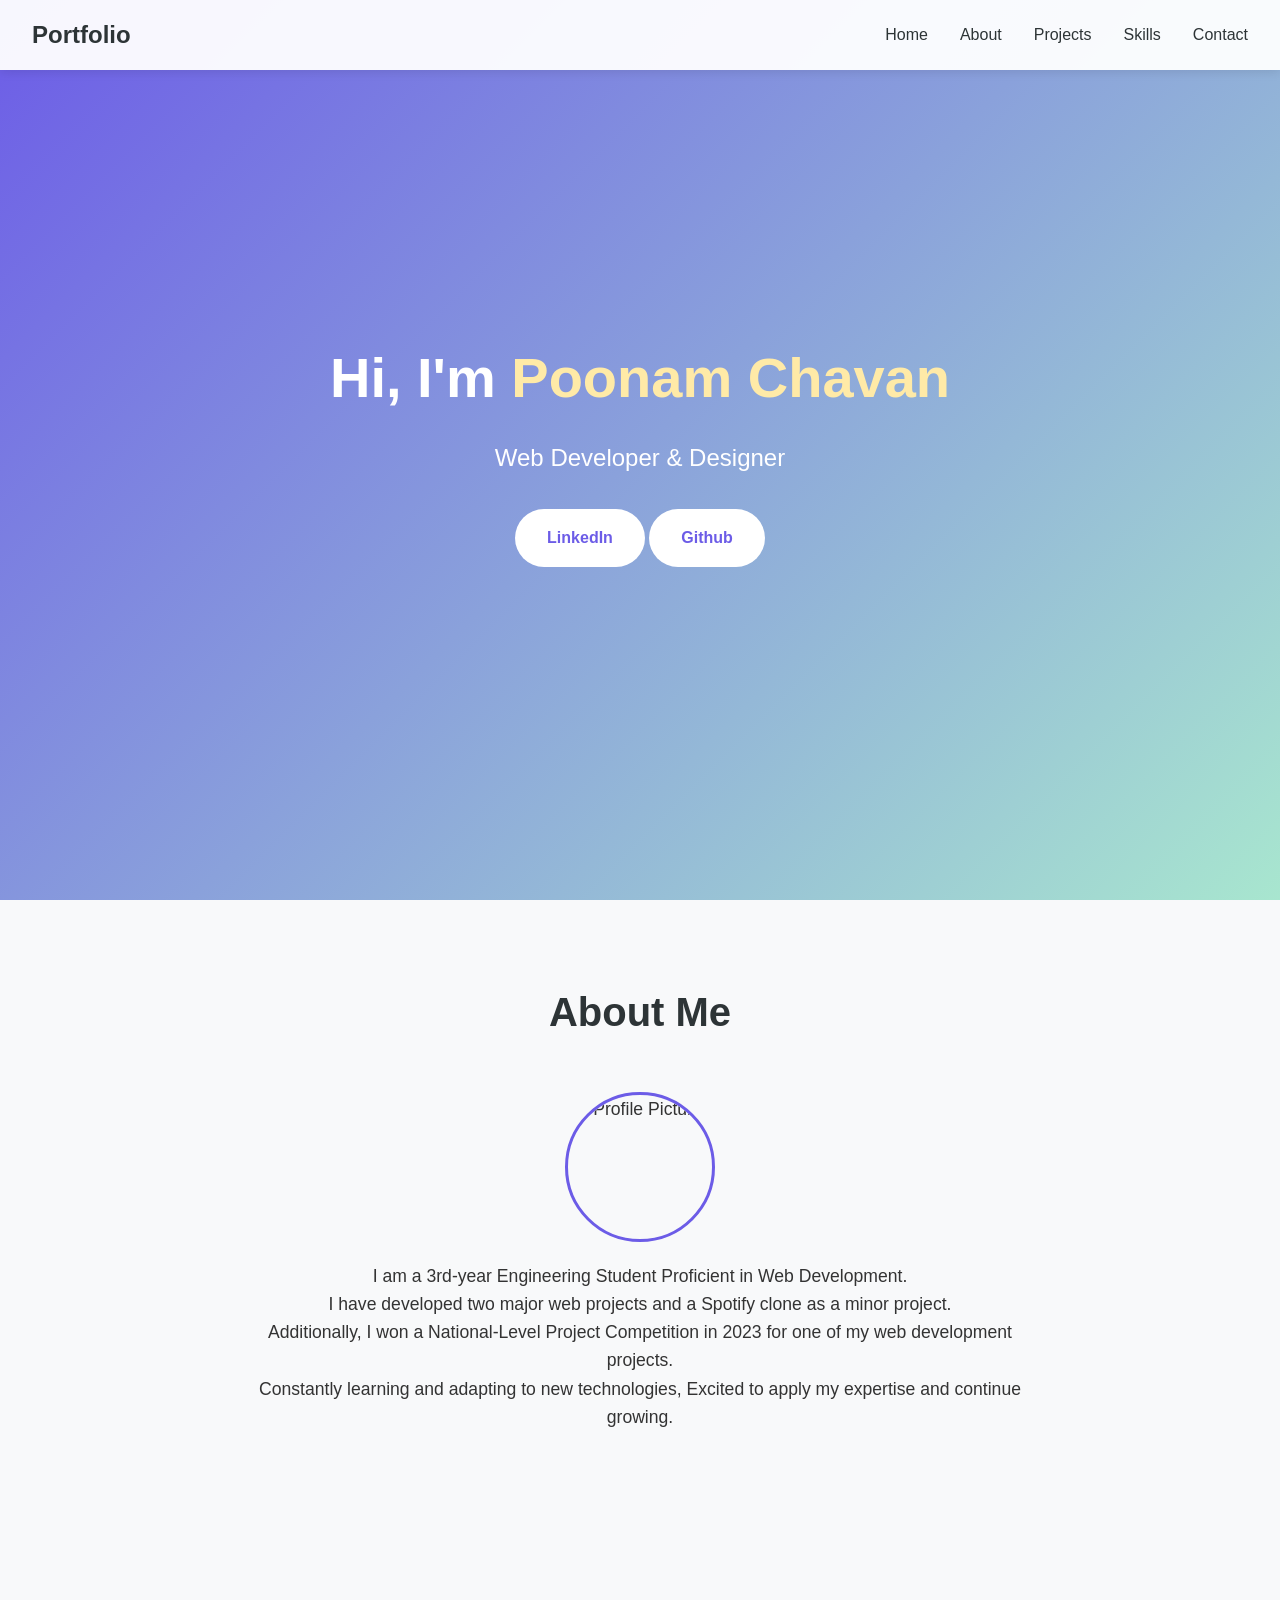
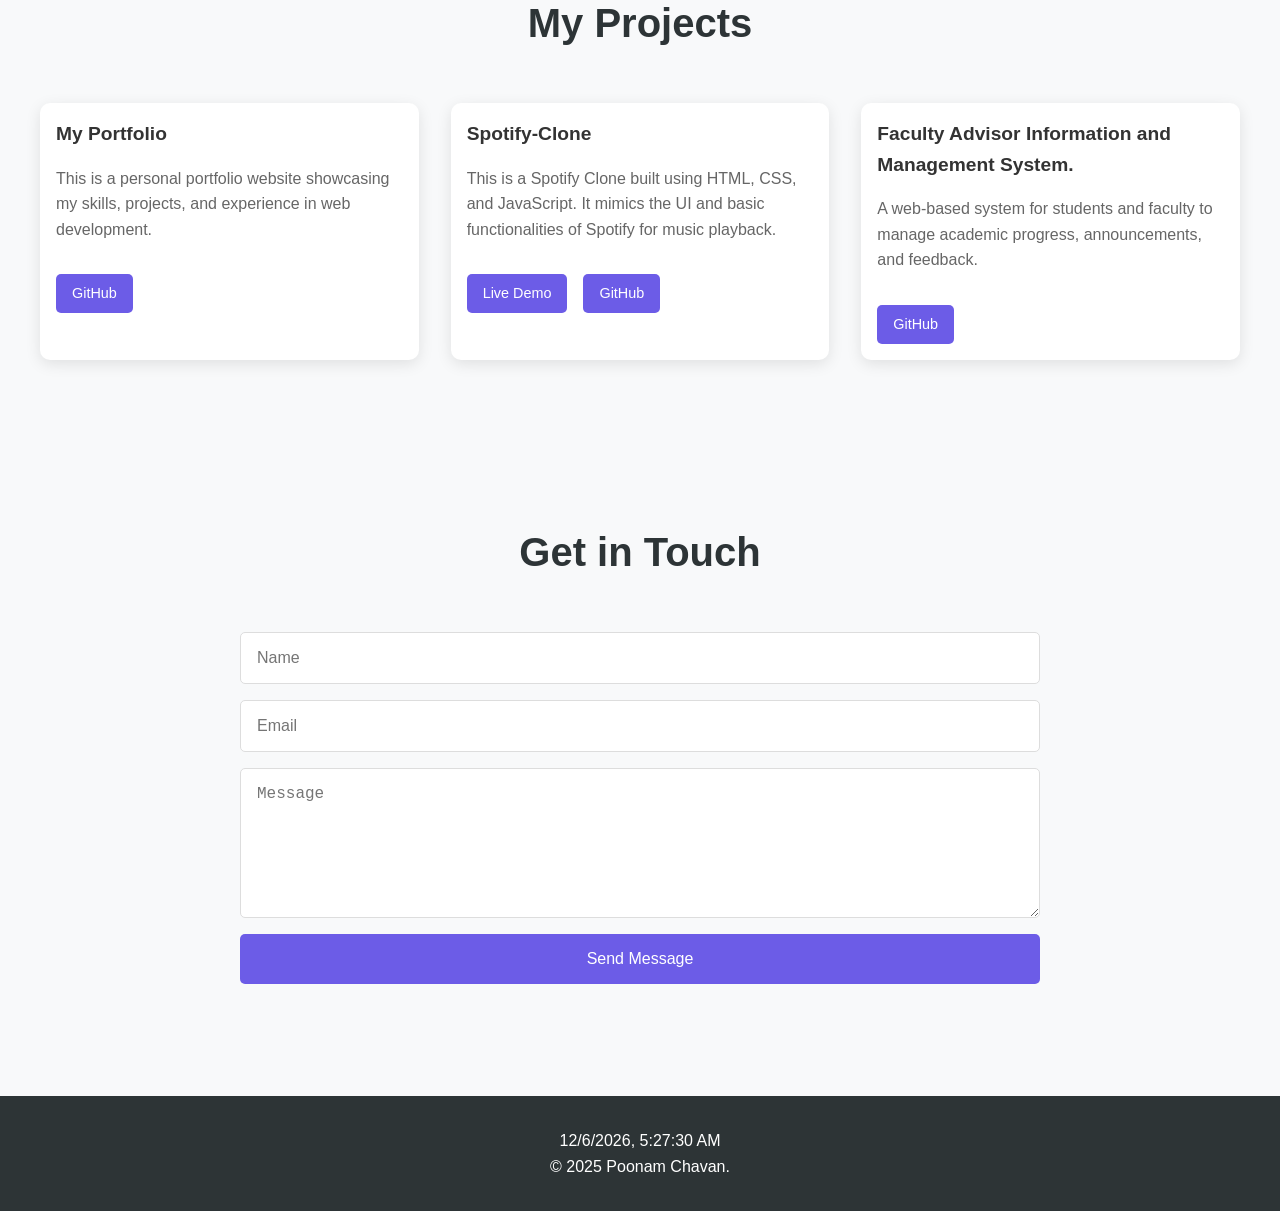
==== commit 8b6b92bd: "New File Added" ====
--- a/port.html
+++ b/port.html
@@ -48,7 +48,7 @@
                 <h3>My Portfolio</h3>
                 <p> This is a personal portfolio website showcasing my skills, projects, and experience in web development.</p>
                 <div class="project-links">
-                    <a href="https://github.com/Poonam-0207/portfolio.git" class="project-link">GitHub</a>
+                    <a href="https://github.com/Poonam-0207/portfolio.git" class="project-link" target="_blank">GitHub</a>
                 </div>
             </div>
             <div class="project-card">
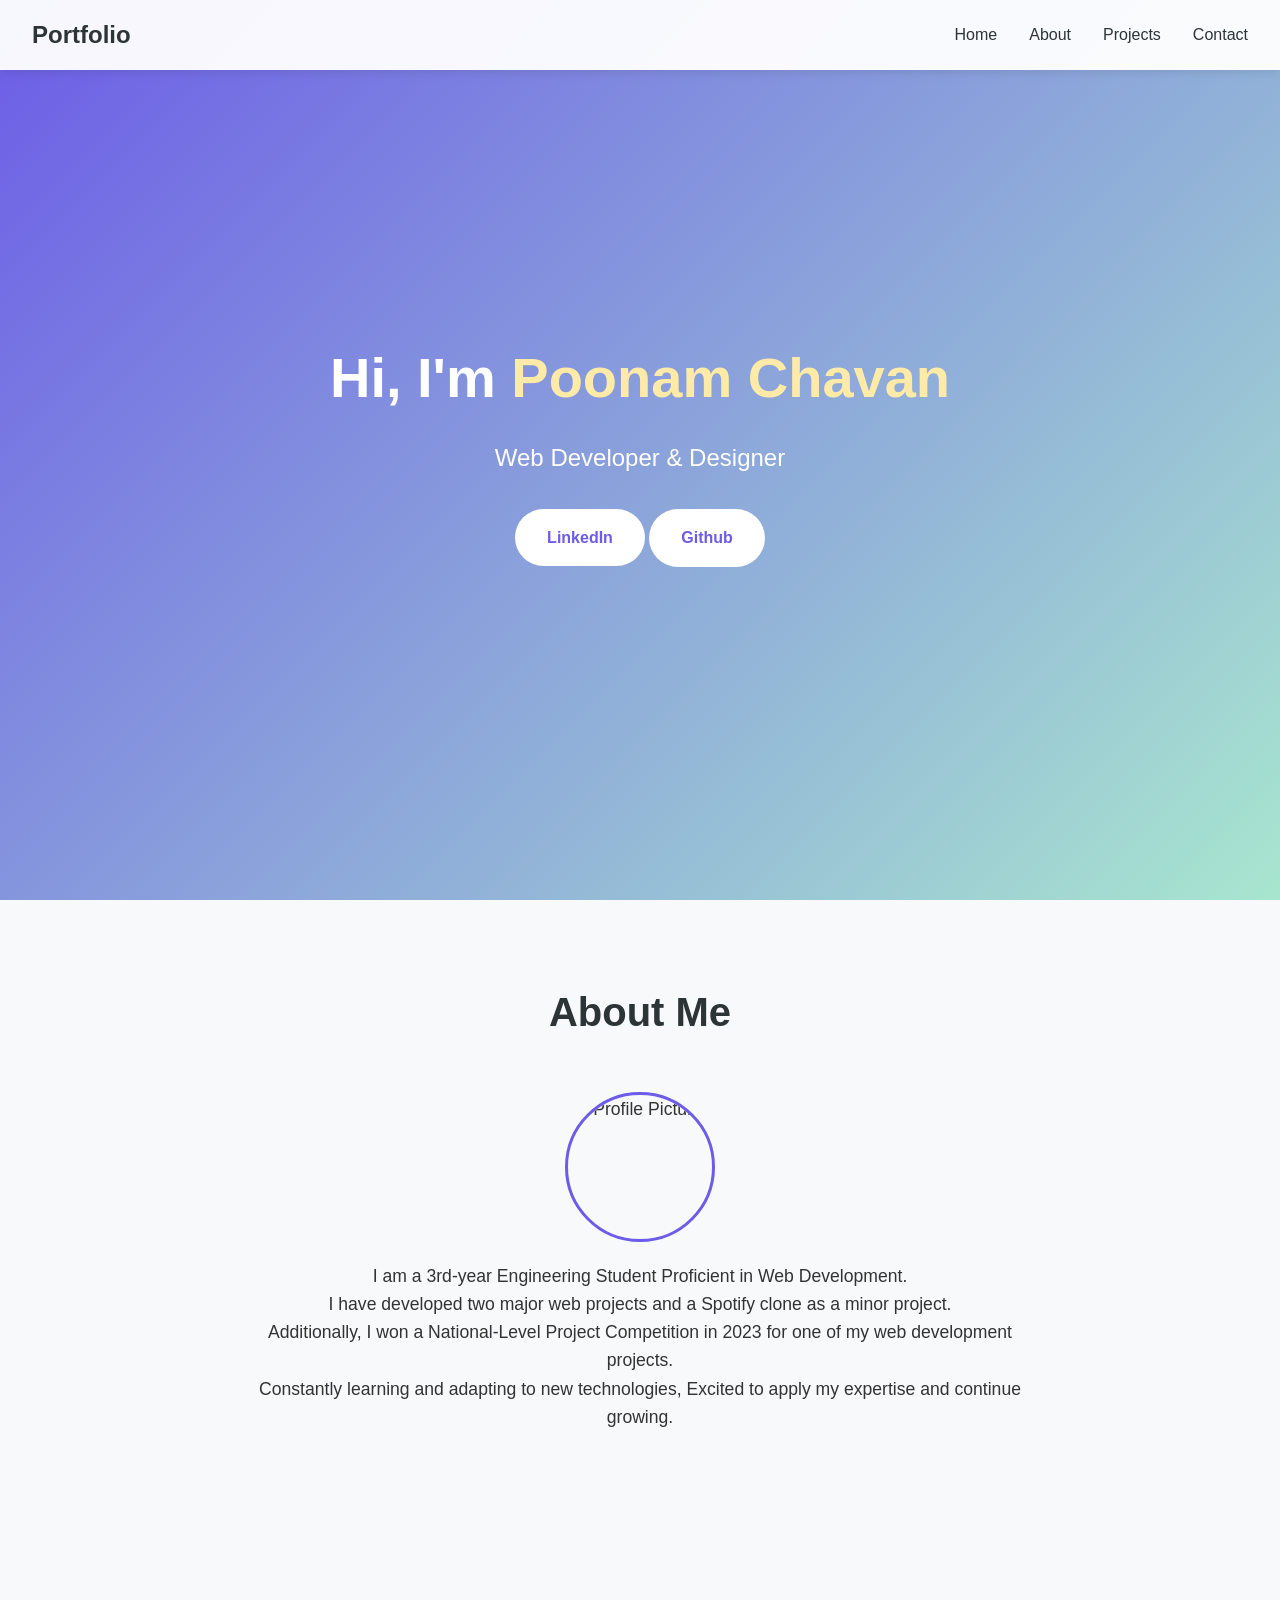
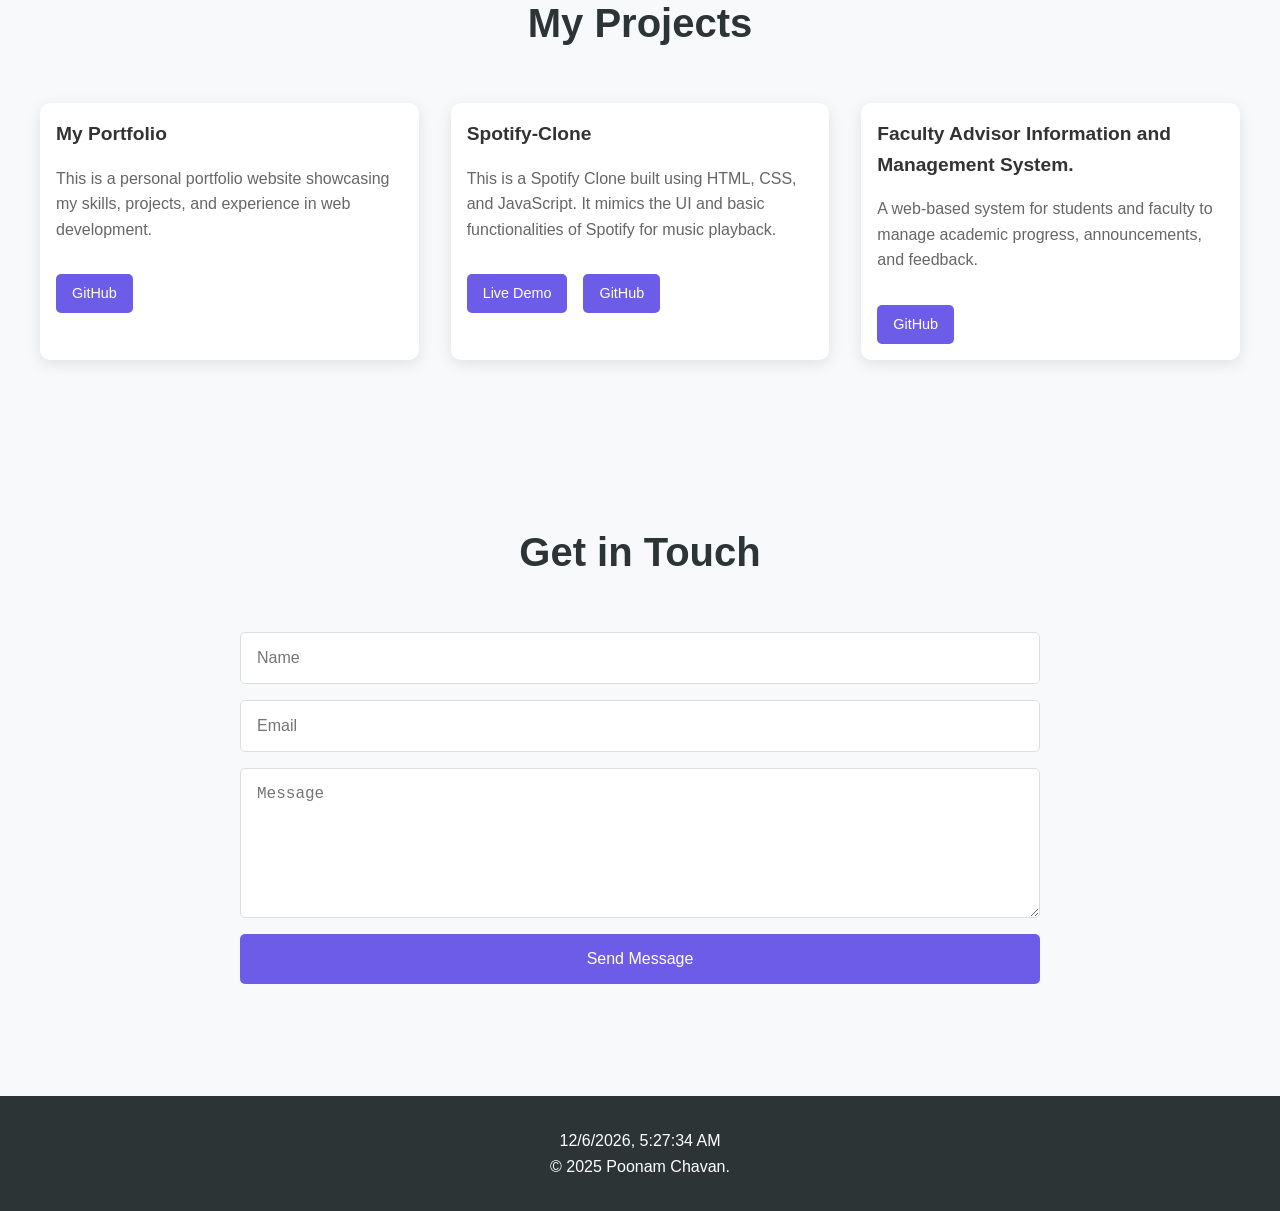
==== commit ec879ab8: "New File Added" ====
--- a/port.html
+++ b/port.html
@@ -14,7 +14,6 @@
             <li><a href="#home">Home</a></li>
             <li><a href="#about">About</a></li>
             <li><a href="#projects">Projects</a></li>
-            <li><a href="#skills">Skills</a></li>
             <li><a href="#contact">Contact</a></li>
         </ul>
     </nav>
